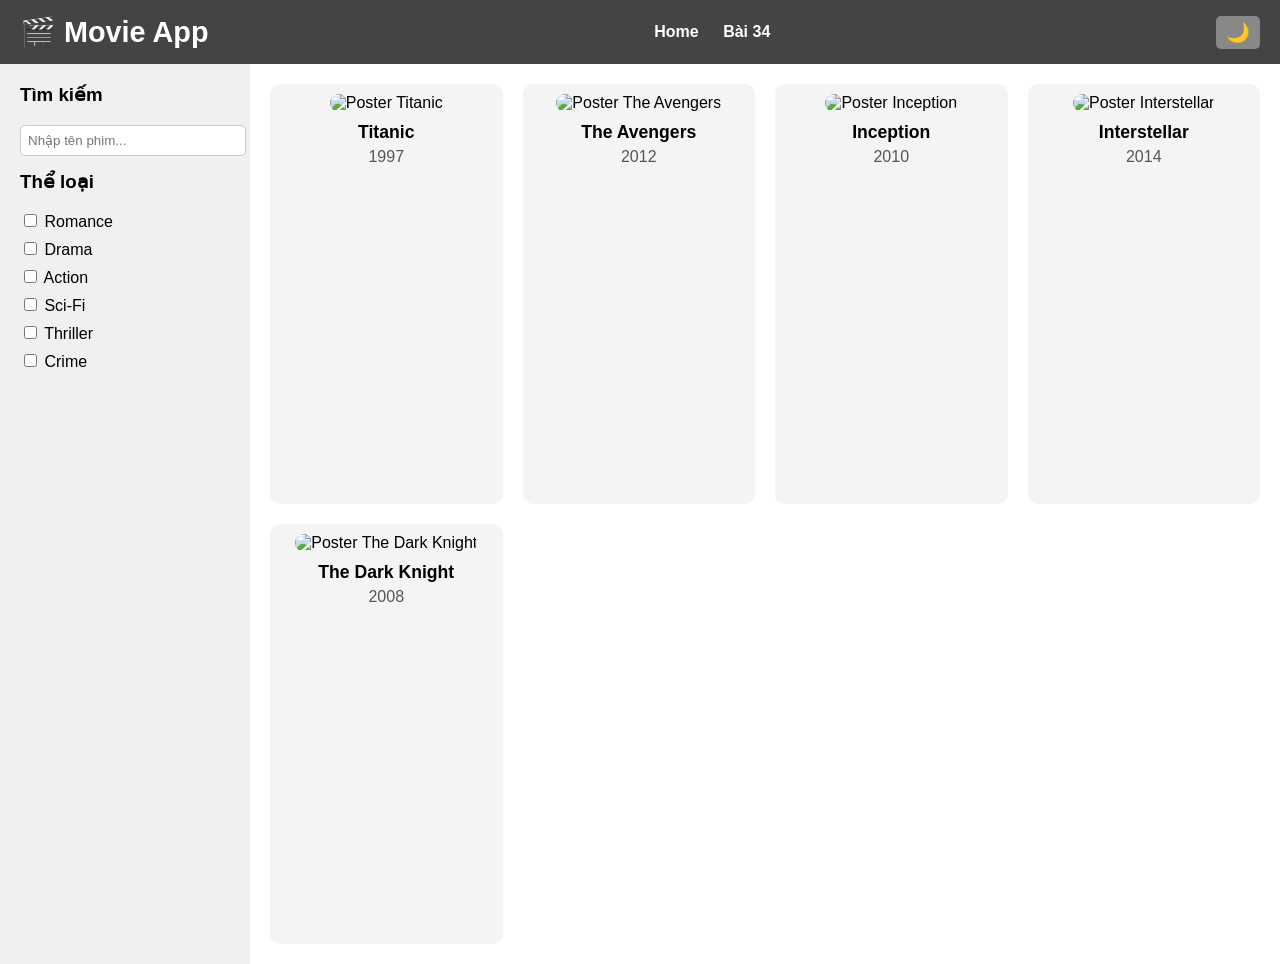
==== index.html @ e4cbf6c4 "Update index.html" ====
<!DOCTYPE html>
<html lang="vi">
<head>
  <meta charset="UTF-8">
  <title>Movie Discovery App</title>
  <link rel="stylesheet" href="css/style.css">
</head>
<body>

<header>
  <h1>🎬 Movie App</h1>
  <nav>
    <a href="index.html">Home</a>
    <a href="231A010578_NguyenTuanThanh_bt34.html">Bài 34</a>
  </nav>
  <button id="toggleTheme">🌙</button>
</header>

<div class="container">

  <!-- SIDEBAR -->
  <aside>
    <h3>Tìm kiếm</h3>
    <input type="text" id="searchInput" placeholder="Nhập tên phim...">

    <h3>Thể loại</h3>
    <div id="genreList"></div>
  </aside>

  <!-- MAIN CONTENT -->
  <main id="movieList"></main>

</div>

<!-- MODAL -->
<div id="modal" class="modal hidden">
  <div class="modal-content">
    <span id="closeModal">&times;</span>
    <div id="modalBody"></div>
  </div>
</div>

<script src="js/app.js"></script>
</body>
</html>
---- css/style.css ----
/* ==============================
   CSS Variables
============================== */
:root {
  --bg: #ffffff;
  --text: #000000;
  --card: #f4f4f4;
  --sidebar-bg: #f0f0f0;
  --header-bg: #444444;
  --header-text: #ffffff;
  --modal-bg: #ffffff;
  --modal-overlay: rgba(0, 0, 0, 0.7);
  --hover-shadow: 0 5px 15px rgba(0, 0, 0, 0.3);
}

body.dark {
  --bg: #1e1e1e;
  --text: #ffffff;
  --card: #2c2c2c;
  --sidebar-bg: #2c2c2c;
  --header-bg: #222222;
  --header-text: #ffffff;
  --modal-bg: #2c2c2c;
  --modal-overlay: rgba(0, 0, 0, 0.8);
  --hover-shadow: 0 5px 15px rgba(255, 255, 255, 0.2);
}

/* ==============================
   GLOBAL
============================== */
body {
  margin: 0;
  font-family: Arial, Helvetica, sans-serif;
  background: var(--bg);
  color: var(--text);
}

a {
  color: var(--header-text);
  text-decoration: none;
}

/* ==============================
   HEADER
============================== */
header {
  display: flex;
  justify-content: space-between;
  align-items: center;
  padding: 15px 20px;
  background: var(--header-bg);
  color: var(--header-text);
}

header h1 {
  margin: 0;
  font-size: 1.8em;
}

header nav a {
  margin: 0 10px;
  color: var(--header-text);
  font-weight: bold;
}

#toggleTheme {
  cursor: pointer;
  font-size: 1.2em;
  padding: 5px 10px;
  border: none;
  border-radius: 5px;
  background: #888888;
  color: #ffffff;
}

/* ==============================
   LAYOUT
============================== */
.container {
  display: grid;
  grid-template-columns: 250px 1fr;
  min-height: 100vh;
}

/* ==============================
   SIDEBAR
============================== */
aside {
  padding: 20px;
  background: var(--sidebar-bg);
}

aside h3 {
  margin-top: 0;
}

aside input[type="text"] {
  width: 100%;
  padding: 7px;
  margin-bottom: 15px;
  border-radius: 5px;
  border: 1px solid #ccc;
}

aside label {
  display: block;
  margin-bottom: 8px;
  cursor: pointer;
}

/* ==============================
   MAIN CONTENT
============================== */
main {
  display: grid;
  grid-template-columns: repeat(auto-fill, minmax(200px, 1fr));
  gap: 20px;
  padding: 20px;
}

/* ==============================
   MOVIE CARD
============================== */
.movie-card {
  background: var(--card);
  padding: 10px;
  border-radius: 10px;
  transition: transform 0.3s, box-shadow 0.3s;
  cursor: pointer;
  text-align: center;
}

.movie-card:hover {
  transform: scale(1.05);
  box-shadow: var(--hover-shadow);
}

.movie-card img {
  width: 100%;
  border-radius: 10px;
  object-fit: cover;
}

.movie-card h4 {
  margin: 10px 0 5px 0;
  font-size: 1.1em;
}

.movie-card p {
  margin: 0;
  color: #555;
}

/* ==============================
   MODAL
============================== */
.modal {
  position: fixed;
  top: 0;
  left: 0;
  width: 100%;
  height: 100%;
  background: var(--modal-overlay);
  display: flex;
  justify-content: center;
  align-items: center;
  padding: 10px;
  z-index: 100;
}

.modal.hidden {
  display: none;
}

.modal-content {
  background: var(--modal-bg);
  padding: 20px;
  border-radius: 10px;
  width: 90%;
  max-width: 500px;
  max-height: 90%;
  overflow-y: auto;
  position: relative;
}

#closeModal {
  position: absolute;
  top: 10px;
  right: 15px;
  font-size: 1.5em;
  cursor: pointer;
  color: var(--text);
}

.modal-content img {
  width: 100%;
  margin-bottom: 15px;
  border-radius: 10px;
}

.modal-content h2 {
  margin-top: 0;
}

.modal-content p {
  margin-bottom: 8px;
}

/* ==============================
   RESPONSIVE
============================== */
@media(max-width:768px) {
  .container {
    grid-template-columns: 1fr;
  }
}
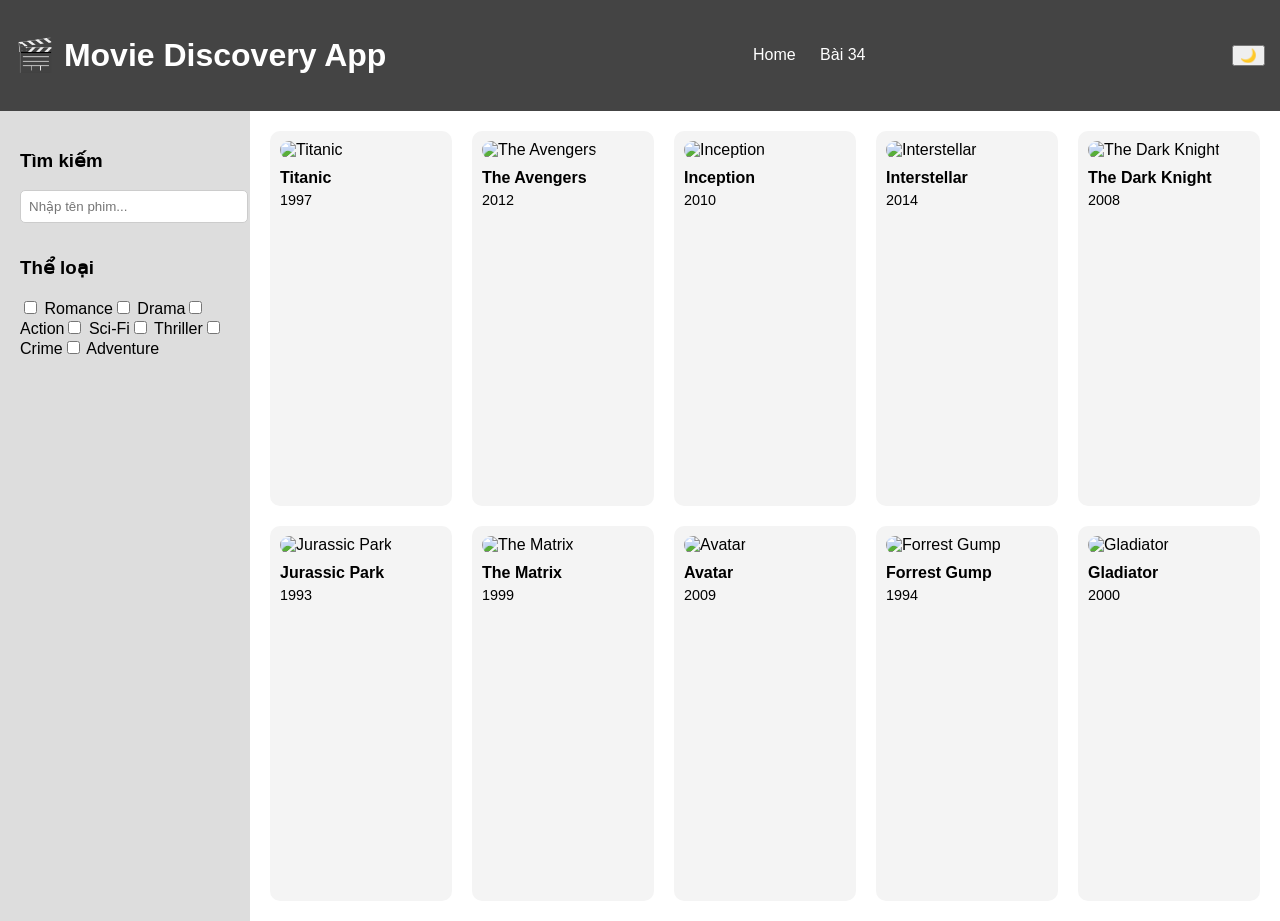
==== commit 8b8a7d60: "Update index.html" ====
--- a/index.html
+++ b/index.html
@@ -8,7 +8,7 @@
 <body>
 
 <header>
-  <h1>🎬 Movie App</h1>
+  <h1>🎬 Movie Discovery App</h1>
   <nav>
     <a href="index.html">Home</a>
     <a href="231A010578_NguyenTuanThanh_bt34.html">Bài 34</a>
--- a/css/style.css
+++ b/css/style.css
@@ -1,171 +1,106 @@
-/* ==============================
-   CSS Variables
-============================== */
 :root {
   --bg: #ffffff;
-  --text: #000000;
+  --text: #000;
   --card: #f4f4f4;
-  --sidebar-bg: #f0f0f0;
-  --header-bg: #444444;
-  --header-text: #ffffff;
-  --modal-bg: #ffffff;
-  --modal-overlay: rgba(0, 0, 0, 0.7);
-  --hover-shadow: 0 5px 15px rgba(0, 0, 0, 0.3);
 }
 
 body.dark {
   --bg: #1e1e1e;
-  --text: #ffffff;
+  --text: #fff;
   --card: #2c2c2c;
-  --sidebar-bg: #2c2c2c;
-  --header-bg: #222222;
-  --header-text: #ffffff;
-  --modal-bg: #2c2c2c;
-  --modal-overlay: rgba(0, 0, 0, 0.8);
-  --hover-shadow: 0 5px 15px rgba(255, 255, 255, 0.2);
 }
 
-/* ==============================
-   GLOBAL
-============================== */
 body {
   margin: 0;
-  font-family: Arial, Helvetica, sans-serif;
+  font-family: Arial, sans-serif;
   background: var(--bg);
   color: var(--text);
 }
 
-a {
-  color: var(--header-text);
-  text-decoration: none;
-}
-
-/* ==============================
-   HEADER
-============================== */
+/* HEADER */
 header {
   display: flex;
   justify-content: space-between;
   align-items: center;
-  padding: 15px 20px;
-  background: var(--header-bg);
-  color: var(--header-text);
+  padding: 15px;
+  background: #444;
+  color: white;
 }
 
-header h1 {
-  margin: 0;
-  font-size: 1.8em;
+nav a {
+  color: white;
+  margin: 0 10px;
+  text-decoration: none;
 }
 
-header nav a {
-  margin: 0 10px;
-  color: var(--header-text);
-  font-weight: bold;
-}
-
-#toggleTheme {
-  cursor: pointer;
-  font-size: 1.2em;
-  padding: 5px 10px;
-  border: none;
-  border-radius: 5px;
-  background: #888888;
-  color: #ffffff;
-}
-
-/* ==============================
-   LAYOUT
-============================== */
+/* LAYOUT */
 .container {
   display: grid;
   grid-template-columns: 250px 1fr;
-  min-height: 100vh;
+  min-height: 90vh;
 }
 
-/* ==============================
-   SIDEBAR
-============================== */
+/* SIDEBAR */
 aside {
   padding: 20px;
-  background: var(--sidebar-bg);
-}
-
-aside h3 {
-  margin-top: 0;
+  background: #ddd;
 }
 
 aside input[type="text"] {
   width: 100%;
-  padding: 7px;
+  padding: 8px;
   margin-bottom: 15px;
   border-radius: 5px;
   border: 1px solid #ccc;
 }
 
-aside label {
-  display: block;
-  margin-bottom: 8px;
-  cursor: pointer;
-}
-
-/* ==============================
-   MAIN CONTENT
-============================== */
+/* MAIN GRID */
 main {
   display: grid;
-  grid-template-columns: repeat(auto-fill, minmax(200px, 1fr));
+  grid-template-columns: repeat(auto-fill, minmax(180px, 1fr));
   gap: 20px;
   padding: 20px;
 }
 
-/* ==============================
-   MOVIE CARD
-============================== */
+/* CARD */
 .movie-card {
   background: var(--card);
   padding: 10px;
   border-radius: 10px;
-  transition: transform 0.3s, box-shadow 0.3s;
   cursor: pointer;
-  text-align: center;
+  transition: 0.3s;
 }
 
 .movie-card:hover {
   transform: scale(1.05);
-  box-shadow: var(--hover-shadow);
+  box-shadow: 0 5px 15px rgba(0,0,0,0.3);
 }
 
 .movie-card img {
   width: 100%;
   border-radius: 10px;
-  object-fit: cover;
 }
 
 .movie-card h4 {
   margin: 10px 0 5px 0;
-  font-size: 1.1em;
 }
 
 .movie-card p {
   margin: 0;
-  color: #555;
+  font-size: 0.9rem;
 }
 
-/* ==============================
-   MODAL
-============================== */
+/* MODAL */
 .modal {
   position: fixed;
   top: 0;
   left: 0;
   width: 100%;
   height: 100%;
-  background: var(--modal-overlay);
+  background: rgba(0,0,0,0.7);
   display: flex;
   justify-content: center;
   align-items: center;
-  padding: 10px;
-  z-index: 100;
 }
 
 .modal.hidden {
@@ -173,43 +108,31 @@
 }
 
 .modal-content {
-  background: var(--modal-bg);
+  background: var(--card);
   padding: 20px;
   border-radius: 10px;
+  max-width: 500px;
   width: 90%;
-  max-width: 500px;
   max-height: 90%;
   overflow-y: auto;
-  position: relative;
-}
-
-#closeModal {
-  position: absolute;
-  top: 10px;
-  right: 15px;
-  font-size: 1.5em;
-  cursor: pointer;
-  color: var(--text);
 }
 
 .modal-content img {
-  width: 100%;
-  margin-bottom: 15px;
+  display: block;
+  margin: 0 auto 15px auto;
   border-radius: 10px;
 }
 
-.modal-content h2 {
-  margin-top: 0;
+.modal-content span#closeModal {
+  position: absolute;
+  top: 10px;
+  right: 20px;
+  font-size: 1.5rem;
+  cursor: pointer;
 }
 
-.modal-content p {
-  margin-bottom: 8px;
-}
-
-/* ==============================
-   RESPONSIVE
-============================== */
-@media(max-width:768px) {
+/* RESPONSIVE */
+@media(max-width:768px){
   .container {
     grid-template-columns: 1fr;
   }
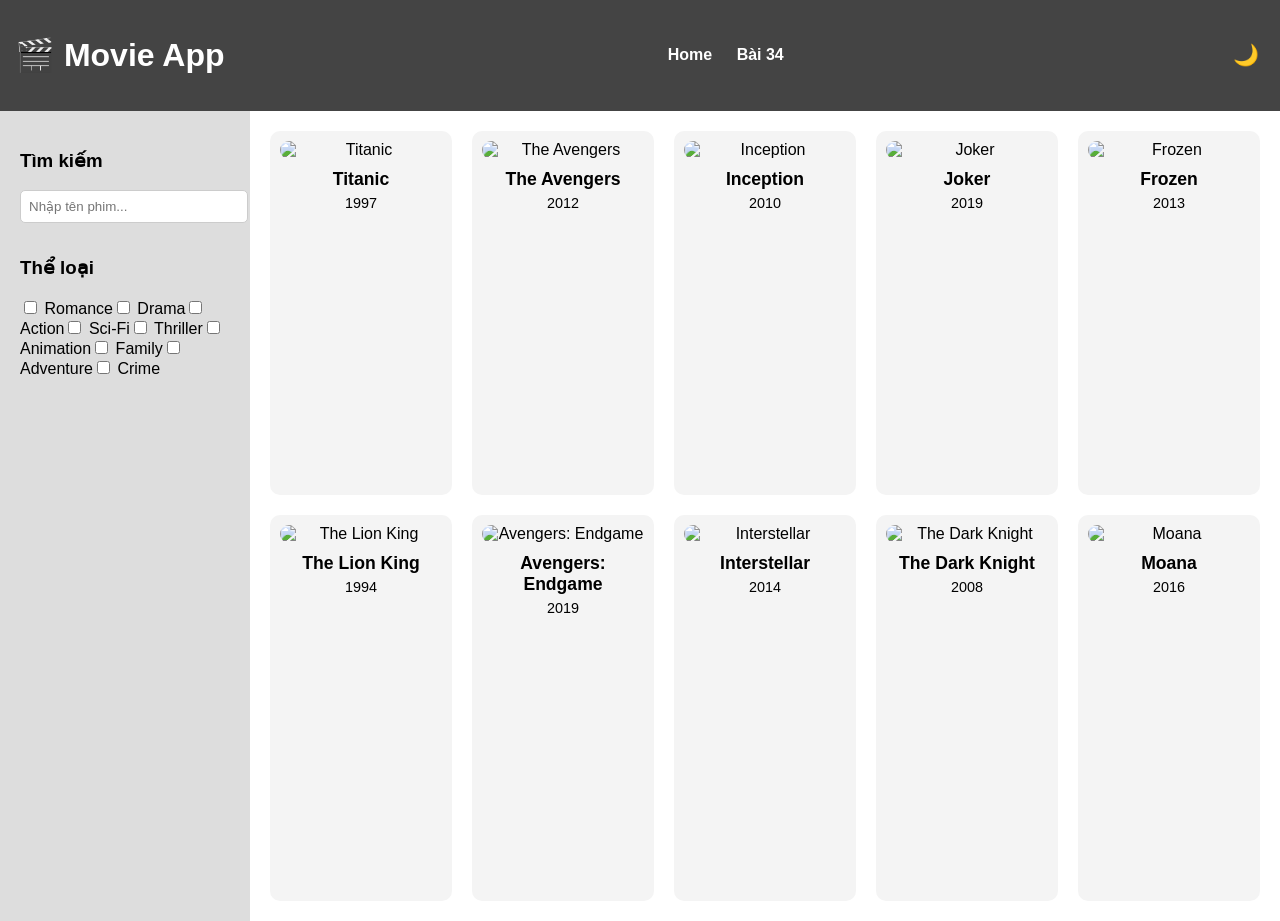
==== commit 41524d90: "Update index.html" ====
--- a/index.html
+++ b/index.html
@@ -8,7 +8,7 @@
 <body>
 
 <header>
-  <h1>🎬 Movie Discovery App</h1>
+  <h1>🎬 Movie App</h1>
   <nav>
     <a href="index.html">Home</a>
     <a href="231A010578_NguyenTuanThanh_bt34.html">Bài 34</a>
@@ -17,7 +17,6 @@
 </header>
 
 <div class="container">
-
   <!-- SIDEBAR -->
   <aside>
     <h3>Tìm kiếm</h3>
@@ -27,9 +26,8 @@
     <div id="genreList"></div>
   </aside>
 
-  <!-- MAIN CONTENT -->
+  <!-- MAIN -->
   <main id="movieList"></main>
-
 </div>
 
 <!-- MODAL -->
@@ -40,6 +38,6 @@
   </div>
 </div>
 
-<script src="js/app.js"></script>
+<script src="js/app.js?v=2"></script>
 </body>
 </html>
--- a/css/style.css
+++ b/css/style.css
@@ -1,13 +1,19 @@
 :root {
   --bg: #ffffff;
-  --text: #000;
+  --text: #000000;
   --card: #f4f4f4;
+  --header-bg: #444444;
+  --header-text: #ffffff;
+  --sidebar-bg: #dddddd;
 }
 
 body.dark {
   --bg: #1e1e1e;
-  --text: #fff;
+  --text: #ffffff;
   --card: #2c2c2c;
+  --header-bg: #222222;
+  --header-text: #ffffff;
+  --sidebar-bg: #333333;
 }
 
 body {
@@ -23,14 +29,26 @@
   justify-content: space-between;
   align-items: center;
   padding: 15px;
-  background: #444;
-  color: white;
+  background: var(--header-bg);
+  color: var(--header-text);
+  position: sticky;
+  top: 0;
+  z-index: 100;
 }
 
 nav a {
-  color: white;
+  color: var(--header-text);
   margin: 0 10px;
   text-decoration: none;
+  font-weight: bold;
+}
+
+#toggleTheme {
+  cursor: pointer;
+  background: none;
+  border: none;
+  font-size: 1.3rem;
+  color: var(--header-text);
 }
 
 /* LAYOUT */
@@ -43,7 +61,7 @@
 /* SIDEBAR */
 aside {
   padding: 20px;
-  background: #ddd;
+  background: var(--sidebar-bg);
 }
 
 aside input[type="text"] {
@@ -54,7 +72,7 @@
   border: 1px solid #ccc;
 }
 
-/* MAIN GRID */
+/* MAIN CONTENT */
 main {
   display: grid;
   grid-template-columns: repeat(auto-fill, minmax(180px, 1fr));
@@ -69,6 +87,10 @@
   border-radius: 10px;
   cursor: pointer;
   transition: 0.3s;
+  display: flex;
+  flex-direction: column;
+  align-items: center;
+  text-align: center;
 }
 
 .movie-card:hover {
@@ -83,6 +105,7 @@
 
 .movie-card h4 {
   margin: 10px 0 5px 0;
+  font-size: 1.1rem;
 }
 
 .movie-card p {
@@ -101,6 +124,7 @@
   display: flex;
   justify-content: center;
   align-items: center;
+  z-index: 200;
 }
 
 .modal.hidden {
@@ -108,27 +132,44 @@
 }
 
 .modal-content {
+  position: relative;
   background: var(--card);
-  padding: 20px;
+  padding: 20px 30px;
   border-radius: 10px;
   max-width: 500px;
   width: 90%;
   max-height: 90%;
   overflow-y: auto;
+  box-shadow: 0 10px 25px rgba(0,0,0,0.5);
 }
 
 .modal-content img {
   display: block;
   margin: 0 auto 15px auto;
   border-radius: 10px;
+  max-width: 100%;
+  height: auto;
 }
 
-.modal-content span#closeModal {
+.modal-content h2 {
+  text-align: center;
+  margin-top: 0;
+}
+
+.modal-content p {
+  margin: 5px 0;
+  line-height: 1.4;
+  font-size: 0.95rem;
+}
+
+#closeModal {
   position: absolute;
   top: 10px;
-  right: 20px;
+  right: 15px;
   font-size: 1.5rem;
+  font-weight: bold;
   cursor: pointer;
+  color: var(--text);
 }
 
 /* RESPONSIVE */
@@ -136,4 +177,7 @@
   .container {
     grid-template-columns: 1fr;
   }
+  aside {
+    margin-bottom: 20px;
+  }
 }
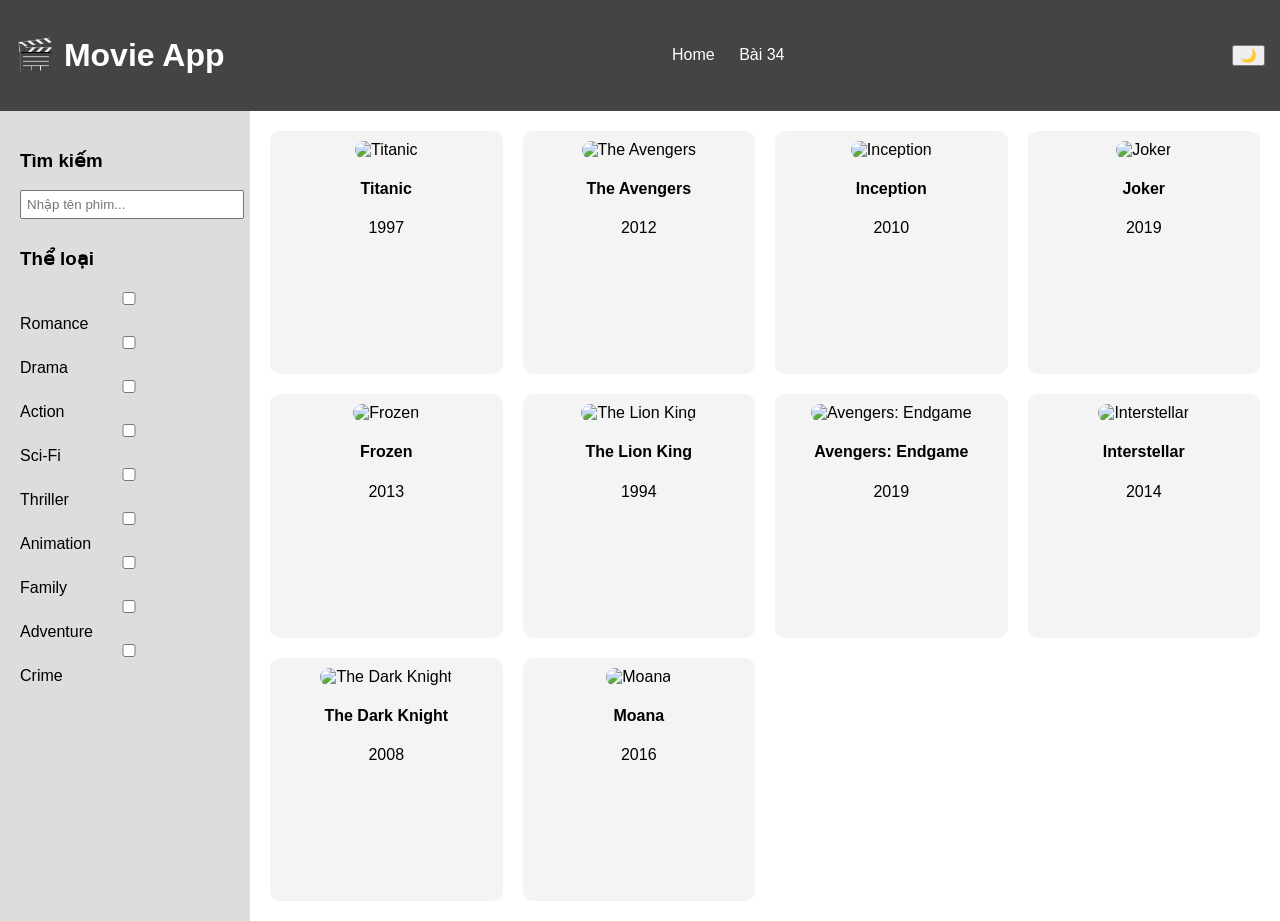
==== commit 7e0bd4dd: "Update index.html" ====
--- a/index.html
+++ b/index.html
@@ -9,14 +9,17 @@
 
 <header>
   <h1>🎬 Movie App</h1>
+
   <nav>
     <a href="index.html">Home</a>
     <a href="231A010578_NguyenTuanThanh_bt34.html">Bài 34</a>
   </nav>
+
   <button id="toggleTheme">🌙</button>
 </header>
 
 <div class="container">
+
   <!-- SIDEBAR -->
   <aside>
     <h3>Tìm kiếm</h3>
@@ -28,6 +31,7 @@
 
   <!-- MAIN -->
   <main id="movieList"></main>
+
 </div>
 
 <!-- MODAL -->
@@ -38,6 +42,6 @@
   </div>
 </div>
 
-<script src="js/app.js?v=2"></script>
+<script src="js/app.js"></script>
 </body>
 </html>
--- a/css/style.css
+++ b/css/style.css
@@ -2,18 +2,12 @@
   --bg: #ffffff;
   --text: #000000;
   --card: #f4f4f4;
-  --header-bg: #444444;
-  --header-text: #ffffff;
-  --sidebar-bg: #dddddd;
 }
 
 body.dark {
   --bg: #1e1e1e;
   --text: #ffffff;
   --card: #2c2c2c;
-  --header-bg: #222222;
-  --header-text: #ffffff;
-  --sidebar-bg: #333333;
 }
 
 body {
@@ -29,26 +23,14 @@
   justify-content: space-between;
   align-items: center;
   padding: 15px;
-  background: var(--header-bg);
-  color: var(--header-text);
-  position: sticky;
-  top: 0;
-  z-index: 100;
+  background: #444;
+  color: white;
 }
 
 nav a {
-  color: var(--header-text);
+  color: white;
   margin: 0 10px;
   text-decoration: none;
-  font-weight: bold;
-}
-
-#toggleTheme {
-  cursor: pointer;
-  background: none;
-  border: none;
-  font-size: 1.3rem;
-  color: var(--header-text);
 }
 
 /* LAYOUT */
@@ -61,21 +43,19 @@
 /* SIDEBAR */
 aside {
   padding: 20px;
-  background: var(--sidebar-bg);
+  background: #ddd;
 }
 
-aside input[type="text"] {
+aside input {
   width: 100%;
-  padding: 8px;
-  margin-bottom: 15px;
-  border-radius: 5px;
-  border: 1px solid #ccc;
+  padding: 5px;
+  margin-bottom: 10px;
 }
 
-/* MAIN CONTENT */
+/* MAIN GRID */
 main {
   display: grid;
-  grid-template-columns: repeat(auto-fill, minmax(180px, 1fr));
+  grid-template-columns: repeat(auto-fill, minmax(200px, 1fr));
   gap: 20px;
   padding: 20px;
 }
@@ -86,11 +66,8 @@
   padding: 10px;
   border-radius: 10px;
   cursor: pointer;
+  text-align: center;
   transition: 0.3s;
-  display: flex;
-  flex-direction: column;
-  align-items: center;
-  text-align: center;
 }
 
 .movie-card:hover {
@@ -101,16 +78,6 @@
 .movie-card img {
   width: 100%;
   border-radius: 10px;
-}
-
-.movie-card h4 {
-  margin: 10px 0 5px 0;
-  font-size: 1.1rem;
-}
-
-.movie-card p {
-  margin: 0;
-  font-size: 0.9rem;
 }
 
 /* MODAL */
@@ -124,52 +91,43 @@
   display: flex;
   justify-content: center;
   align-items: center;
-  z-index: 200;
+  z-index: 1000;
 }
 
-.modal.hidden {
+.hidden {
   display: none;
 }
 
 .modal-content {
+  background: var(--card);
+  padding: 20px;
+  width: 60%;
+  max-width: 500px;
+  border-radius: 10px;
   position: relative;
-  background: var(--card);
-  padding: 20px 30px;
-  border-radius: 10px;
-  max-width: 500px;
-  width: 90%;
-  max-height: 90%;
   overflow-y: auto;
-  box-shadow: 0 10px 25px rgba(0,0,0,0.5);
+  max-height: 80%;
+  box-shadow: 0 5px 20px rgba(0,0,0,0.5);
 }
 
 .modal-content img {
-  display: block;
-  margin: 0 auto 15px auto;
+  width: 100%;
   border-radius: 10px;
-  max-width: 100%;
-  height: auto;
-}
-
-.modal-content h2 {
-  text-align: center;
-  margin-top: 0;
-}
-
-.modal-content p {
-  margin: 5px 0;
-  line-height: 1.4;
-  font-size: 0.95rem;
+  margin-bottom: 10px;
 }
 
 #closeModal {
   position: absolute;
   top: 10px;
   right: 15px;
-  font-size: 1.5rem;
+  font-size: 24px;
   font-weight: bold;
   cursor: pointer;
-  color: var(--text);
+  color: #333;
+}
+
+#closeModal:hover {
+  color: red;
 }
 
 /* RESPONSIVE */
@@ -177,7 +135,7 @@
   .container {
     grid-template-columns: 1fr;
   }
-  aside {
-    margin-bottom: 20px;
+  .modal-content {
+    width: 90%;
   }
 }
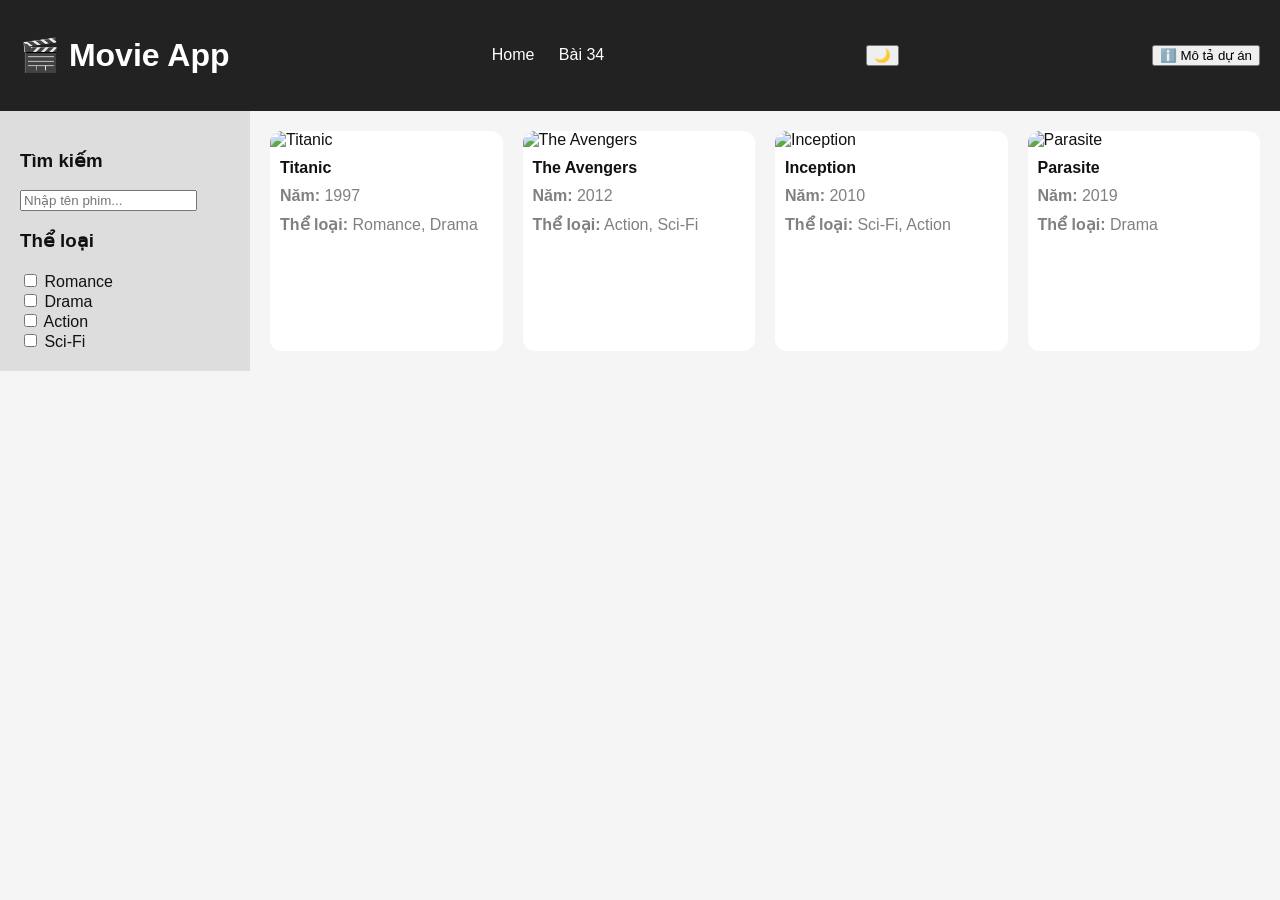
==== commit 87e7cc75: "Update index.html" ====
--- a/index.html
+++ b/index.html
@@ -4,6 +4,24 @@
   <meta charset="UTF-8">
   <title>Movie Discovery App</title>
   <link rel="stylesheet" href="css/style.css">
+  <style>
+    /* Mô tả nhanh modal project */
+    #projectModal .modal-content {
+      max-width: 600px;
+      margin: 50px auto;
+      background: #fff;
+      padding: 20px;
+      border-radius: 10px;
+      position: relative;
+    }
+    #projectModal #closeProjectModal {
+      position: absolute;
+      top: 10px;
+      right: 15px;
+      font-size: 24px;
+      cursor: pointer;
+    }
+  </style>
 </head>
 <body>
 
@@ -16,6 +34,7 @@
   </nav>
 
   <button id="toggleTheme">🌙</button>
+  <button id="showProjectBtn">ℹ️ Mô tả dự án</button>
 </header>
 
 <div class="container">
@@ -34,7 +53,7 @@
 
 </div>
 
-<!-- MODAL -->
+<!-- MODAL CHI TIẾT PHIM -->
 <div id="modal" class="modal hidden">
   <div class="modal-content">
     <span id="closeModal">&times;</span>
@@ -42,6 +61,36 @@
   </div>
 </div>
 
+<!-- MODAL MÔ TẢ DỰ ÁN -->
+<div id="projectModal" class="modal hidden">
+  <div class="modal-content">
+    <span id="closeProjectModal">&times;</span>
+    <h2>Mô tả dự án - Movie Discovery App</h2>
+    <p>Đây là dự án “Movie Discovery App” được làm theo đề thi kết thúc học phần Lập trình Web.</p>
+    <ul>
+      <li>Bài 1: Giao diện sử dụng CSS Grid, thẻ phim có hover effect, hỗ trợ Light/Dark Mode.</li>
+      <li>Bài 2: Tương tác dữ liệu bằng JS, lọc phim theo thể loại + tìm kiếm, debounce tối ưu hiệu năng.</li>
+      <li>Bài 3: Modal hiển thị chi tiết phim, hiển thị poster, mô tả, đạo diễn, thể loại. Link tới bài tập 34.</li>
+      <li>Bài 4: Tối ưu hình ảnh và triển khai website trên Netlify/Vercel.</li>
+    </ul>
+  </div>
+</div>
+
 <script src="js/app.js"></script>
+<script>
+  // Phần modal dự án
+  const projectModal = document.getElementById("projectModal");
+  const showProjectBtn = document.getElementById("showProjectBtn");
+  const closeProjectModal = document.getElementById("closeProjectModal");
+
+  showProjectBtn.onclick = () => {
+    projectModal.classList.remove("hidden");
+  };
+
+  closeProjectModal.onclick = () => {
+    projectModal.classList.add("hidden");
+  };
+</script>
+
 </body>
 </html>
--- a/css/style.css
+++ b/css/style.css
@@ -1,18 +1,18 @@
 :root {
-  --bg: #ffffff;
-  --text: #000000;
-  --card: #f4f4f4;
+  --bg: #f5f5f5;
+  --text: #111;
+  --card: #ffffff;
 }
 
-body.dark {
-  --bg: #1e1e1e;
+body.dark-mode {
+  --bg: #121212;
   --text: #ffffff;
-  --card: #2c2c2c;
+  --card: #1e1e1e;
 }
 
 body {
   margin: 0;
-  font-family: Arial, sans-serif;
+  font-family: Arial;
   background: var(--bg);
   color: var(--text);
 }
@@ -22,8 +22,8 @@
   display: flex;
   justify-content: space-between;
   align-items: center;
-  padding: 15px;
-  background: #444;
+  padding: 15px 20px;
+  background: #222;
   color: white;
 }
 
@@ -37,7 +37,6 @@
 .container {
   display: grid;
   grid-template-columns: 250px 1fr;
-  min-height: 90vh;
 }
 
 /* SIDEBAR */
@@ -46,13 +45,7 @@
   background: #ddd;
 }
 
-aside input {
-  width: 100%;
-  padding: 5px;
-  margin-bottom: 10px;
-}
-
-/* MAIN GRID */
+/* MAIN */
 main {
   display: grid;
   grid-template-columns: repeat(auto-fill, minmax(200px, 1fr));
@@ -63,21 +56,30 @@
 /* CARD */
 .movie-card {
   background: var(--card);
-  padding: 10px;
-  border-radius: 10px;
+  border-radius: 12px;
+  overflow: hidden;
+  transition: 0.3s;
   cursor: pointer;
-  text-align: center;
-  transition: 0.3s;
 }
 
 .movie-card:hover {
   transform: scale(1.05);
-  box-shadow: 0 5px 15px rgba(0,0,0,0.3);
+  box-shadow: 0 10px 20px rgba(0,0,0,0.3);
 }
 
 .movie-card img {
   width: 100%;
-  border-radius: 10px;
+  height: 300px;
+  object-fit: cover;
+}
+
+.movie-card h4 {
+  margin: 10px;
+}
+
+.movie-card p {
+  margin: 0 10px 10px;
+  color: gray;
 }
 
 /* MODAL */
@@ -88,10 +90,6 @@
   width: 100%;
   height: 100%;
   background: rgba(0,0,0,0.7);
-  display: flex;
-  justify-content: center;
-  align-items: center;
-  z-index: 1000;
 }
 
 .hidden {
@@ -99,35 +97,11 @@
 }
 
 .modal-content {
-  background: var(--card);
+  background: white;
   padding: 20px;
-  width: 60%;
-  max-width: 500px;
+  width: 50%;
+  margin: 10% auto;
   border-radius: 10px;
-  position: relative;
-  overflow-y: auto;
-  max-height: 80%;
-  box-shadow: 0 5px 20px rgba(0,0,0,0.5);
-}
-
-.modal-content img {
-  width: 100%;
-  border-radius: 10px;
-  margin-bottom: 10px;
-}
-
-#closeModal {
-  position: absolute;
-  top: 10px;
-  right: 15px;
-  font-size: 24px;
-  font-weight: bold;
-  cursor: pointer;
-  color: #333;
-}
-
-#closeModal:hover {
-  color: red;
 }
 
 /* RESPONSIVE */
@@ -135,7 +109,4 @@
   .container {
     grid-template-columns: 1fr;
   }
-  .modal-content {
-    width: 90%;
-  }
 }
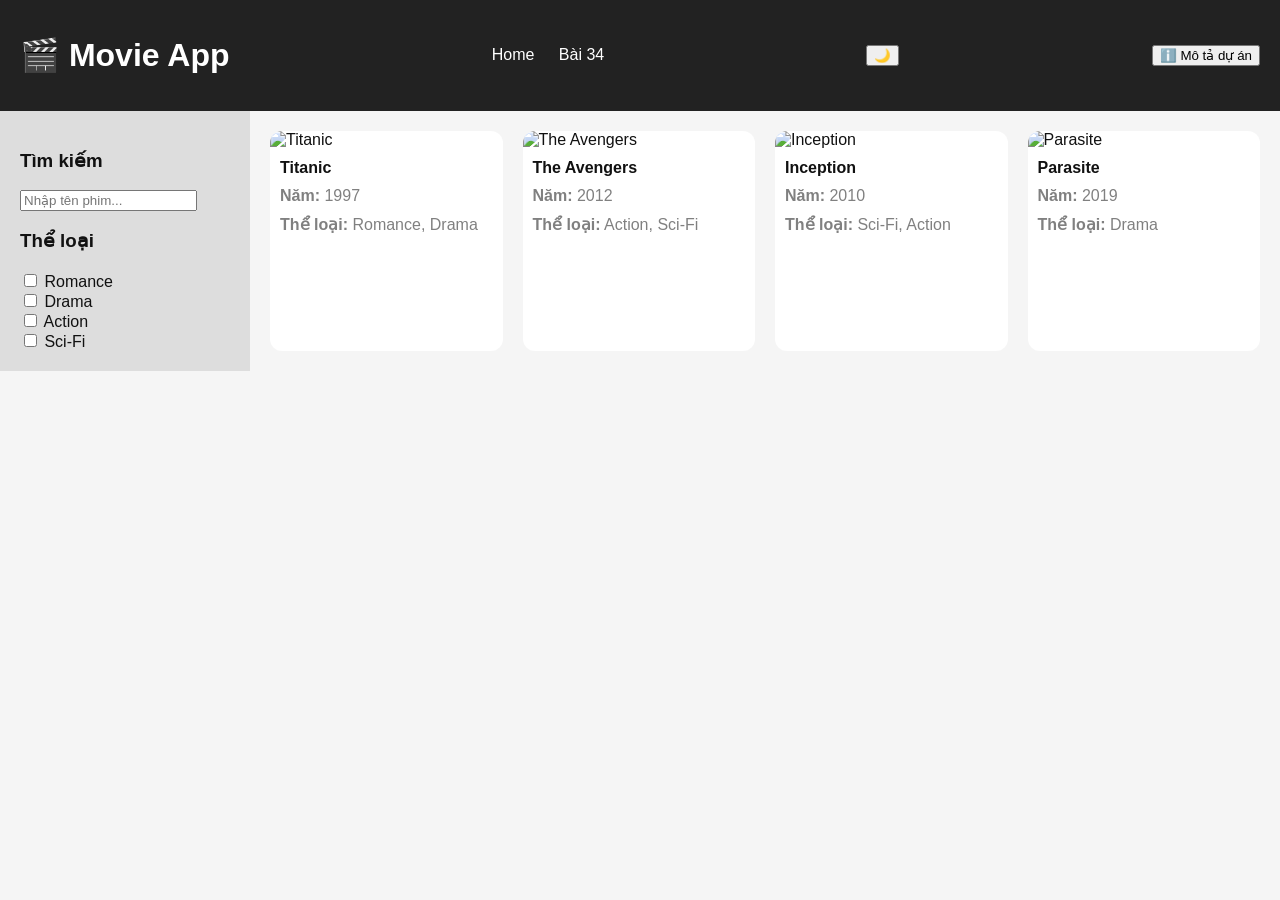
==== commit 5ca65996: "Update index.html" ====
--- a/index.html
+++ b/index.html
@@ -5,21 +5,45 @@
   <title>Movie Discovery App</title>
   <link rel="stylesheet" href="css/style.css">
   <style>
-    /* Mô tả nhanh modal project */
-    #projectModal .modal-content {
-      max-width: 600px;
+    /* Modal chung */
+    .modal {
+      display: none;
+      position: fixed;
+      z-index: 999;
+      left: 0;
+      top: 0;
+      width: 100%;
+      height: 100%;
+      overflow: auto;
+      background-color: rgba(0,0,0,0.5);
+    }
+    .modal .modal-content {
+      background-color: #fff;
       margin: 50px auto;
-      background: #fff;
       padding: 20px;
       border-radius: 10px;
+      max-width: 600px;
       position: relative;
     }
-    #projectModal #closeProjectModal {
+    .modal .modal-content img {
+      max-width: 100%;
+      border-radius: 6px;
+      margin-bottom: 10px;
+    }
+    .modal .modal-content span {
       position: absolute;
       top: 10px;
       right: 15px;
       font-size: 24px;
       cursor: pointer;
+    }
+    body.dark-mode {
+      background-color: #121212;
+      color: #f5f5f5;
+    }
+    body.dark-mode header, body.dark-mode .modal-content {
+      background-color: #1e1e1e;
+      color: #f5f5f5;
     }
   </style>
 </head>
@@ -54,7 +78,7 @@
 </div>
 
 <!-- MODAL CHI TIẾT PHIM -->
-<div id="modal" class="modal hidden">
+<div id="modal" class="modal">
   <div class="modal-content">
     <span id="closeModal">&times;</span>
     <div id="modalBody"></div>
@@ -62,34 +86,57 @@
 </div>
 
 <!-- MODAL MÔ TẢ DỰ ÁN -->
-<div id="projectModal" class="modal hidden">
+<div id="projectModal" class="modal">
   <div class="modal-content">
     <span id="closeProjectModal">&times;</span>
-    <h2>Mô tả dự án - Movie Discovery App</h2>
-    <p>Đây là dự án “Movie Discovery App” được làm theo đề thi kết thúc học phần Lập trình Web.</p>
-    <ul>
-      <li>Bài 1: Giao diện sử dụng CSS Grid, thẻ phim có hover effect, hỗ trợ Light/Dark Mode.</li>
-      <li>Bài 2: Tương tác dữ liệu bằng JS, lọc phim theo thể loại + tìm kiếm, debounce tối ưu hiệu năng.</li>
-      <li>Bài 3: Modal hiển thị chi tiết phim, hiển thị poster, mô tả, đạo diễn, thể loại. Link tới bài tập 34.</li>
-      <li>Bài 4: Tối ưu hình ảnh và triển khai website trên Netlify/Vercel.</li>
-    </ul>
+    <div id="projectBody"></div>
   </div>
 </div>
 
 <script src="js/app.js"></script>
 <script>
-  // Phần modal dự án
+  // Modal dự án
   const projectModal = document.getElementById("projectModal");
   const showProjectBtn = document.getElementById("showProjectBtn");
   const closeProjectModal = document.getElementById("closeProjectModal");
+  const projectBody = document.getElementById("projectBody");
 
   showProjectBtn.onclick = () => {
-    projectModal.classList.remove("hidden");
+    fetch("mota.html")
+      .then(response => response.text())
+      .then(data => {
+        projectBody.innerHTML = data;
+        projectModal.style.display = "block";
+      })
+      .catch(err => {
+        projectBody.innerHTML = "<p>Không thể tải nội dung dự án.</p>";
+        projectModal.style.display = "block";
+        console.error(err);
+      });
   };
 
   closeProjectModal.onclick = () => {
-    projectModal.classList.add("hidden");
+    projectModal.style.display = "none";
   };
+
+  // Modal phim
+  const modal = document.getElementById("modal");
+  const modalBody = document.getElementById("modalBody");
+  const closeModal = document.getElementById("closeModal");
+
+  closeModal.onclick = () => {
+    modal.style.display = "none";
+  };
+
+  // Dark mode
+  const toggleBtn = document.getElementById("toggleTheme");
+  toggleBtn.onclick = () => {
+    document.body.classList.toggle("dark-mode");
+    localStorage.setItem("theme", document.body.classList.contains("dark-mode") ? "dark" : "light");
+  };
+  if(localStorage.getItem("theme") === "dark") {
+    document.body.classList.add("dark-mode");
+  }
 </script>
 
 </body>
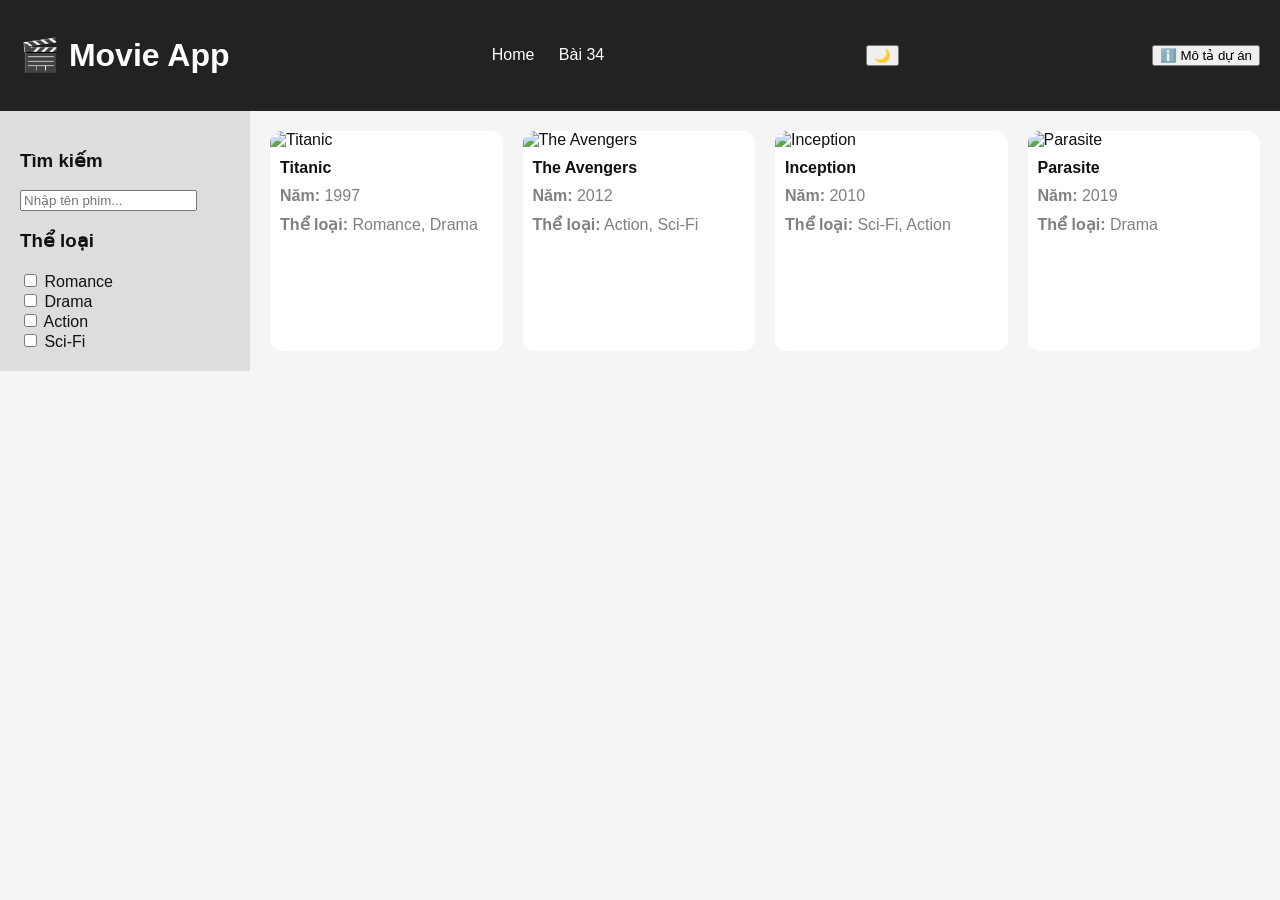
==== commit d2926ed1: "Update index.html" ====
--- a/index.html
+++ b/index.html
@@ -2,6 +2,7 @@
 <html lang="vi">
 <head>
   <meta charset="UTF-8">
+  <meta name="viewport" content="width=device-width, initial-scale=1.0">
   <title>Movie Discovery App</title>
   <link rel="stylesheet" href="css/style.css">
   <style>
@@ -89,7 +90,47 @@
 <div id="projectModal" class="modal">
   <div class="modal-content">
     <span id="closeProjectModal">&times;</span>
-    <div id="projectBody"></div>
+    <div id="projectBody">
+      <!-- Nội dung mota.html paste trực tiếp -->
+      <h1>Mô tả cách làm các bài tập - Movie Discovery App</h1>
+      <p class="info">Họ và tên: Nguyễn Tuấn Thành | Mã SV: 231A010578</p>
+
+      <div class="section">
+        <h2>Bài 1: Giao diện và Bố cục</h2>
+        <ul>
+          <li>Sử dụng CSS Grid để tạo bố cục 2 cột: Sidebar bên trái chứa bộ lọc, main content hiển thị danh sách phim.</li>
+          <li>Thiết kế các thẻ phim (movie card) với poster, tên phim, năm phát hành, hiệu ứng hover phóng to nhẹ và đổ bóng.</li>
+          <li>Tạo nút chuyển đổi Light/Dark Mode, sử dụng CSS Variables để quản lý màu sắc.</li>
+        </ul>
+      </div>
+
+      <div class="section">
+        <h2>Bài 2: Xử lý Logic và Tương tác dữ liệu</h2>
+        <ul>
+          <li>Hiển thị dữ liệu phim từ mảng `movies` tự động tạo movie card.</li>
+          <li>Tạo bộ lọc thể loại động (checkbox) dựa trên dữ liệu phim.</li>
+          <li>Thêm ô tìm kiếm để lọc phim theo tên, kết hợp bộ lọc thể loại.</li>
+          <li>Sử dụng kỹ thuật debounce (400ms) để tối ưu hiệu năng khi tìm kiếm.</li>
+        </ul>
+      </div>
+
+      <div class="section">
+        <h2>Bài 3: Trải nghiệm người dùng và sáng tạo</h2>
+        <ul>
+          <li>Tạo modal hiển thị chi tiết phim khi nhấn vào movie card.</li>
+          <li>Hoàn thiện Light/Dark Mode với lưu trạng thái localStorage.</li>
+          <li>Bổ sung link bài tập 34: <a href="231A010578_NguyenTuanThanh_bt34.html">Xem bài tập 34</a></li>
+        </ul>
+      </div>
+
+      <div class="section">
+        <h2>Bài 4: Tối ưu và Triển khai</h2>
+        <ul>
+          <li>Nén hình ảnh bằng TinyPNG trước khi đưa vào thư mục images/.</li>
+          <li>Triển khai website lên Netlify/Vercel.</li>
+        </ul>
+      </div>
+    </div>
   </div>
 </div>
 
@@ -99,36 +140,22 @@
   const projectModal = document.getElementById("projectModal");
   const showProjectBtn = document.getElementById("showProjectBtn");
   const closeProjectModal = document.getElementById("closeProjectModal");
-  const projectBody = document.getElementById("projectBody");
 
   showProjectBtn.onclick = () => {
-    fetch("mota.html")
-      .then(response => response.text())
-      .then(data => {
-        projectBody.innerHTML = data;
-        projectModal.style.display = "block";
-      })
-      .catch(err => {
-        projectBody.innerHTML = "<p>Không thể tải nội dung dự án.</p>";
-        projectModal.style.display = "block";
-        console.error(err);
-      });
+    projectModal.style.display = "block";
   };
-
   closeProjectModal.onclick = () => {
     projectModal.style.display = "none";
   };
 
   // Modal phim
   const modal = document.getElementById("modal");
-  const modalBody = document.getElementById("modalBody");
   const closeModal = document.getElementById("closeModal");
-
   closeModal.onclick = () => {
     modal.style.display = "none";
   };
 
-  // Dark mode
+  // Dark mode toggle
   const toggleBtn = document.getElementById("toggleTheme");
   toggleBtn.onclick = () => {
     document.body.classList.toggle("dark-mode");
